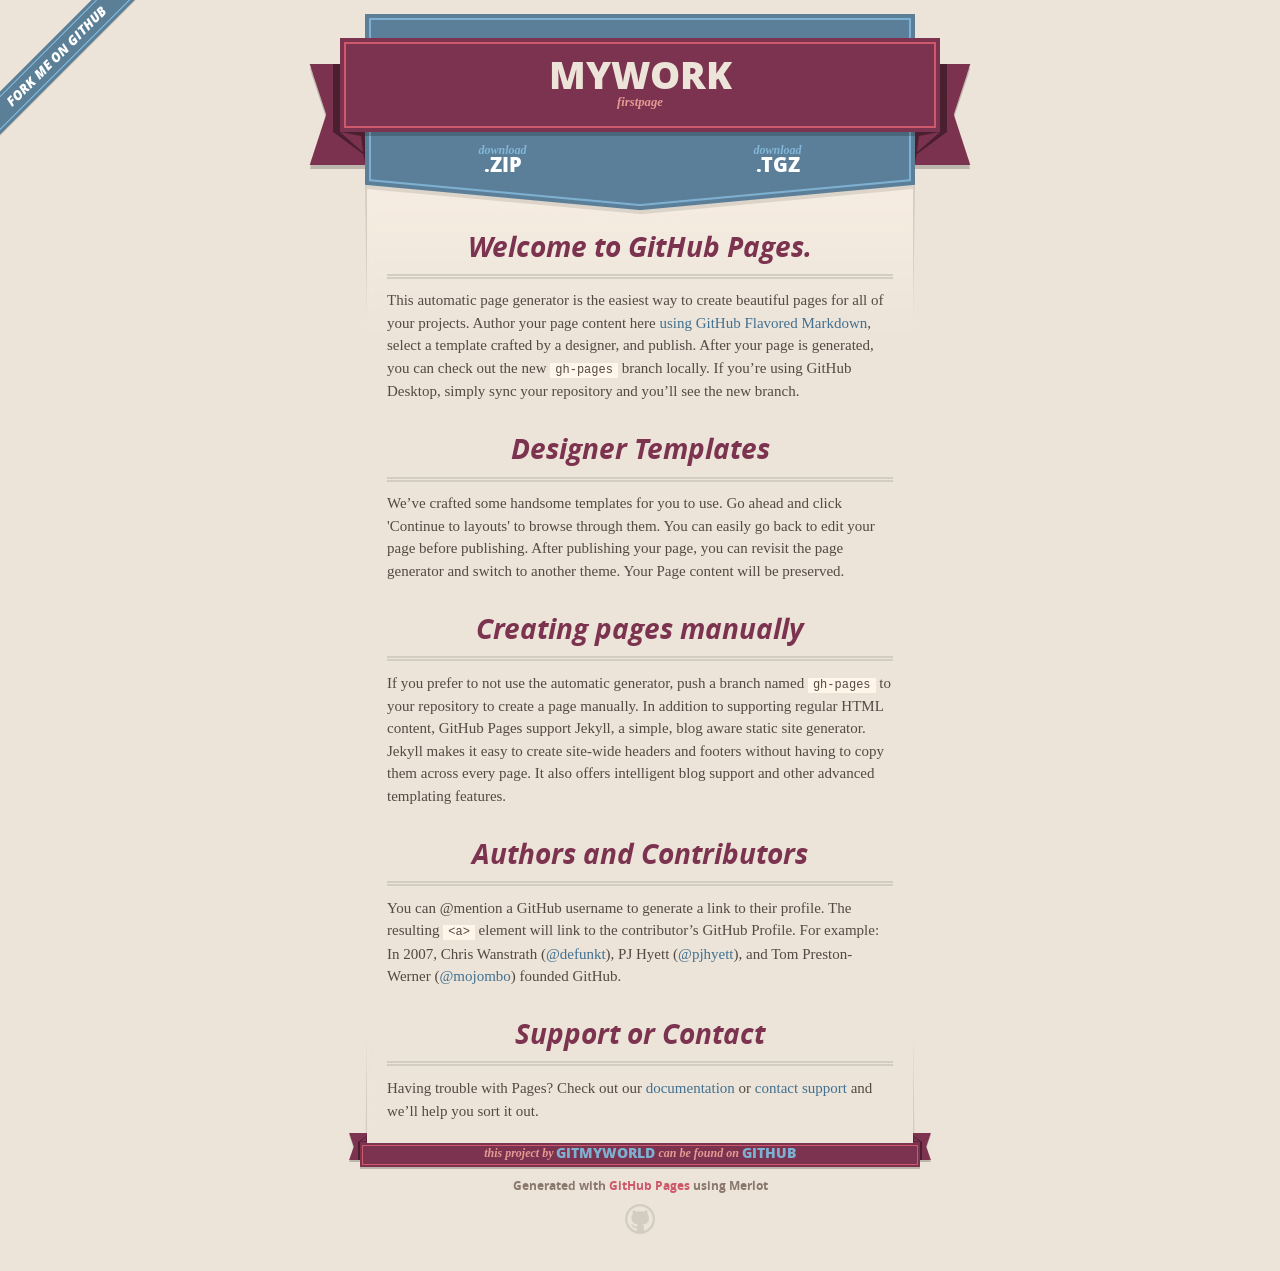
==== index.html @ 2793f1ef "Create gh-pages branch via GitHub" ====
<!DOCTYPE html>
<html>
  <head>
    <meta charset='utf-8'>
    <meta http-equiv="X-UA-Compatible" content="chrome=1">
    <meta name="viewport" content="width=640">

    <link rel="stylesheet" href="stylesheets/core.css" media="screen">
    <link rel="stylesheet" href="stylesheets/mobile.css" media="handheld, only screen and (max-device-width:640px)">
    <link rel="stylesheet" href="stylesheets/github-light.css">

    <script type="text/javascript" src="javascripts/modernizr.js"></script>
    <script type="text/javascript" src="https://ajax.googleapis.com/ajax/libs/jquery/1.7.1/jquery.min.js"></script>
    <script type="text/javascript" src="javascripts/headsmart.min.js"></script>
    <script type="text/javascript">
      $(document).ready(function () {
        $('#main_content').headsmart()
      })
    </script>
    <title>Mywork by GitmyWorld</title>
  </head>

  <body>
    <a id="forkme_banner" href="https://github.com/GitmyWorld/mywork">View on GitHub</a>
    <div class="shell">

      <header>
        <span class="ribbon-outer">
          <span class="ribbon-inner">
            <h1>Mywork</h1>
            <h2>firstpage</h2>
          </span>
          <span class="left-tail"></span>
          <span class="right-tail"></span>
        </span>
      </header>

      <section id="downloads">
        <span class="inner">
          <a href="https://github.com/GitmyWorld/mywork/zipball/master" class="zip"><em>download</em> .ZIP</a><a href="https://github.com/GitmyWorld/mywork/tarball/master" class="tgz"><em>download</em> .TGZ</a>
        </span>
      </section>


      <span class="banner-fix"></span>


      <section id="main_content">
        <h3>
<a id="welcome-to-github-pages" class="anchor" href="#welcome-to-github-pages" aria-hidden="true"><span aria-hidden="true" class="octicon octicon-link"></span></a>Welcome to GitHub Pages.</h3>

<p>This automatic page generator is the easiest way to create beautiful pages for all of your projects. Author your page content here <a href="https://guides.github.com/features/mastering-markdown/">using GitHub Flavored Markdown</a>, select a template crafted by a designer, and publish. After your page is generated, you can check out the new <code>gh-pages</code> branch locally. If you’re using GitHub Desktop, simply sync your repository and you’ll see the new branch.</p>

<h3>
<a id="designer-templates" class="anchor" href="#designer-templates" aria-hidden="true"><span aria-hidden="true" class="octicon octicon-link"></span></a>Designer Templates</h3>

<p>We’ve crafted some handsome templates for you to use. Go ahead and click 'Continue to layouts' to browse through them. You can easily go back to edit your page before publishing. After publishing your page, you can revisit the page generator and switch to another theme. Your Page content will be preserved.</p>

<h3>
<a id="creating-pages-manually" class="anchor" href="#creating-pages-manually" aria-hidden="true"><span aria-hidden="true" class="octicon octicon-link"></span></a>Creating pages manually</h3>

<p>If you prefer to not use the automatic generator, push a branch named <code>gh-pages</code> to your repository to create a page manually. In addition to supporting regular HTML content, GitHub Pages support Jekyll, a simple, blog aware static site generator. Jekyll makes it easy to create site-wide headers and footers without having to copy them across every page. It also offers intelligent blog support and other advanced templating features.</p>

<h3>
<a id="authors-and-contributors" class="anchor" href="#authors-and-contributors" aria-hidden="true"><span aria-hidden="true" class="octicon octicon-link"></span></a>Authors and Contributors</h3>

<p>You can @mention a GitHub username to generate a link to their profile. The resulting <code>&lt;a&gt;</code> element will link to the contributor’s GitHub Profile. For example: In 2007, Chris Wanstrath (<a href="https://github.com/defunkt" class="user-mention">@defunkt</a>), PJ Hyett (<a href="https://github.com/pjhyett" class="user-mention">@pjhyett</a>), and Tom Preston-Werner (<a href="https://github.com/mojombo" class="user-mention">@mojombo</a>) founded GitHub.</p>

<h3>
<a id="support-or-contact" class="anchor" href="#support-or-contact" aria-hidden="true"><span aria-hidden="true" class="octicon octicon-link"></span></a>Support or Contact</h3>

<p>Having trouble with Pages? Check out our <a href="https://help.github.com/pages">documentation</a> or <a href="https://github.com/contact">contact support</a> and we’ll help you sort it out.</p>
      </section>

      <footer>
        <span class="ribbon-outer">
          <span class="ribbon-inner">
            <p>this project by <a href="https://github.com/GitmyWorld">GitmyWorld</a> can be found on <a href="https://github.com/GitmyWorld/mywork">GitHub</a></p>
          </span>
          <span class="left-tail"></span>
          <span class="right-tail"></span>
        </span>
        <p>Generated with <a href="https://pages.github.com">GitHub Pages</a> using Merlot</p>
        <span class="octocat"></span>
      </footer>

    </div>

    
  </body>
</html>
---- stylesheets/core.css ----
@import url("screen.css");
@import url("non-screen.css") handheld;
@import url("non-screen.css") only screen and (max-device-width:640px);
---- stylesheets/mobile.css ----
/* Generated by Font Squirrel (http://www.fontsquirrel.com) on February 9, 2012 */


@font-face {
  font-family: 'Open Sans';
  src: url('../fonts/opensans-regular-webfont.eot');
  src: url('../fonts/opensans-regular-webfont.eot?#iefix') format('embedded-opentype'),
       url('../fonts/opensans-regular-webfont.woff') format('woff'),
       url('../fonts/opensans-regular-webfont.ttf') format('truetype'),
       url('../fonts/opensans-regular-webfont.svg#OpenSansRegular') format('svg');
  font-weight: normal;
  font-style: normal;
}

@font-face {
  font-family: 'Open Sans';
  src: url('../fonts/opensans-italic-webfont.eot');
  src: url('../fonts/opensans-italic-webfont.eot?#iefix') format('embedded-opentype'),
       url('../fonts/opensans-italic-webfont.woff') format('woff'),
       url('../fonts/opensans-italic-webfont.ttf') format('truetype'),
       url('../fonts/opensans-italic-webfont.svg#OpenSansItalic') format('svg');
  font-weight: normal;
  font-style: italic;
}

@font-face {
  font-family: 'Open Sans';
  src: url('../fonts/opensans-bold-webfont.eot');
  src: url('../fonts/opensans-bold-webfont.eot?#iefix') format('embedded-opentype'),
       url('../fonts/opensans-bold-webfont.woff') format('woff'),
       url('../fonts/opensans-bold-webfont.ttf') format('truetype'),
       url('../fonts/opensans-bold-webfont.svg#OpenSansBold') format('svg');
  font-weight: bold;
  font-style: normal;
}

@font-face {
  font-family: 'Open Sans';
  src: url('../fonts/opensans-bolditalic-webfont.eot');
  src: url('../fonts/opensans-bolditalic-webfont.eot?#iefix') format('embedded-opentype'),
       url('../fonts/opensans-bolditalic-webfont.woff') format('woff'),
       url('../fonts/opensans-bolditalic-webfont.ttf') format('truetype'),
       url('../fonts/opensans-bolditalic-webfont.svg#OpenSansBoldItalic') format('svg');
  font-weight: bold;
  font-style: italic;
}

@font-face {
  font-family: 'Open Sans';
  src: url('../fonts/opensans-extrabold-webfont.eot');
  src: url('../fonts/opensans-extrabold-webfont.eot?#iefix') format('embedded-opentype'),
       url('../fonts/opensans-extrabold-webfont.woff') format('woff'),
       url('../fonts/opensans-extrabold-webfont.ttf') format('truetype'),
       url('../fonts/opensans-extrabold-webfont.svg#OpenSansExtrabold') format('svg');
  font-weight: bolder;
  font-style: normal;
}


/* http://meyerweb.com/eric/tools/css/reset/ 
   v2.0 | 20110126
   License: none (public domain)
*/

html, body, div, span, applet, object, iframe,
h1, h2, h3, h4, h5, h6, p, blockquote, pre,
a, abbr, acronym, address, big, cite, code,
del, dfn, em, img, ins, kbd, q, s, samp,
small, strike, strong, sub, sup, tt, var,
b, u, i, center,
dl, dt, dd, ol, ul, li,
fieldset, form, label, legend,
table, caption, tbody, tfoot, thead, tr, th, td,
article, aside, canvas, details, embed, 
figure, figcaption, footer, header, hgroup, 
menu, nav, output, ruby, section, summary,
time, mark, audio, video {
  margin: 0;
  padding: 0;
  border: 0;
  font-size: 100%;
  font: inherit;
  vertical-align: baseline;
}
/* HTML5 display-role reset for older browsers */
article, aside, details, figcaption, figure, 
footer, header, hgroup, menu, nav, section {
  display: block;
}
body {
  line-height: 1;
}
ol, ul {
  list-style: none;
}
blockquote, q {
  quotes: none;
}
blockquote:before, blockquote:after,
q:before, q:after {
  content: '';
  content: none;
}
table {
  border-collapse: collapse;
  border-spacing: 0;
}

header, footer, section {
  display: block;
  position: relative;
}

/* STYLES */

div.shell {
  display: block;
  width: 640px;
  margin: 0 auto;
}

a#forkme_banner {
  display: none;
}

/* header */

header {
  position: relative;
  z-index: 2;
  margin: 0;
  max-width: 640px;
  top: 51px;
}

header span.ribbon-inner {
  position: relative;
  display: block;
  background-color: #cd596b;
  border: 8px solid #7c334f;
  padding: 6px;
  z-index: 1;
}

header span.left-tail, header span.right-tail {
  position: relative;
  display: block;
  width: 19px;
  height: 10px;
  background: transparent url(../images/ribbon-tail-sprite-2x.png) 0 0 no-repeat;
  position: absolute;
  bottom: -10px;
  z-index: 0;
}

header span.left-tail {
  background-position: 0 0;
  left: 0;
}

header span.right-tail {
  background-position: -19px 0;
  right: 0;
}

header h1 {
  background-color: #7c334f;
  font-size: 2em;
  font-weight: bolder;
  font-style: normal;
  text-transform: uppercase;
  color: #ece4d8;
  text-align: center;
  line-height:1;  
  padding: 14px 20px 0;
}

header h2 {
  background-color: #7c334f;
  font: bold italic .85em/1.5 Georgia, Times, “Times New Roman”, serif;
  color: #e69b95;
  padding-bottom: 14px;
  margin-top: -3px;
  text-align: center;
}

section#downloads {
  position: relative;
  display: block;
  height: 171px;
  width: 602px;
  padding-bottom: 150px;
  margin: 51px auto -250px;
  z-index: 1;
  background: transparent url(../images/shield.png) center 0 no-repeat;
}

section#downloads a {
  display: none;
}

span.banner-fix {
  background: transparent url(../images/shield-fallback.png) center top no-repeat;
  display: block;
  height: 31px;
  position: absolute;
  width: 640px;
  top: 20px;

}

section#main_content {
  z-index: 2;
  padding: 20px 40px 0;
  min-height:185px;
}

/* footer */

footer {
  background: none;
  padding-top: 104px;
  margin: -94px auto 40px;
  max-width:640px;
  text-align: center;
}

footer span.ribbon-outer {
  display: block;
  position: relative;
  border-bottom: 2px solid #bdb6ad;
}

footer span.ribbon-inner {
  position: relative;
  display: block;
  background-color: #cd596b;
  border: 8px solid #7c334f;
  padding: 6px;
  z-index: 1;
}

footer p {
  font-family: 'Open Sans', sans-serif;
  font-weight: bold;
  font-size: .6em;
  color: #8b786f;
}

footer a {
  color: #cd596b;
}

footer span.ribbon-inner p {
  background-color: #7c334f;
  margin: 0;
  color: #e69b95;
  font: bold italic 22px/1 Georgia, Times, “Times New Roman”, serif;
  height: auto;
  line-height: 1.1;
  padding: 20px 0px 10px;
}

footer span.ribbon-inner a {
  display: block;
  position: relative;
  bottom: 0;
  color: #7eb0d2;
  font-family: 'Open Sans', sans-serif;
  text-transform: uppercase;
  font-style: normal;
  font-weight: bolder;
  font-size: 38px;
  padding-bottom: 10px;
}

footer span.ribbon-inner a:hover {
  color: #7eb0d2;
}

footer span.left-tail, footer span.right-tail {
  position: relative;
  display: block;
  width: 23px;
  height: 126px;
  background: transparent url(../images/small-ribbon-tail-sprite-2x.png) 0 0 no-repeat;
  position: absolute;
  top: -126px;
  z-index: 0;
}

footer span.left-tail {
  background-position: 0 0;
  left: 0;
}

footer span.right-tail {
  background-position: -23px 0;
  right: 0;
}

footer span.octocat {
  background: transparent url(../images/octocat-2x.png) 0 0 no-repeat;
  display: block;
  width: 60px;
  height: 60px;
  margin: 20px auto 0;}

/* content */

body {
  background: #ece4d8;
  font: normal normal 30px/1.5 Georgia, Palatino,” Palatino Linotype”, Times, “Times New Roman”, serif;
  color: #544943;
  -webkit-font-smoothing: antialiased;
}

a, a:hover {
  color: #417090;
}

a {
  text-decoration: none;
}

a:hover {
  text-decoration: underline;
}

h1,h2,h3,h4,h5,h6 {
  font-family: 'Open Sans', sans-serif;
  font-weight: bold;
}

p {
  margin: .7em 0 0;
}

strong {
  font-weight: bold;
}

em {
  font-style: italic;
}

ol {
  margin: .7em 0;
  list-style-type: decimal;
  padding-left: 1.35em;
}

ul {
  margin: .7em 0;
  padding-left: 1.35em;
}

ul li {
  padding-left: 20px;
  background: transparent url(../images/chevron-2x.png) left 15px no-repeat;
}

blockquote {
  font-family: 'Open Sans', sans-serif;
  margin: 20px 0;
  color: #8b786f;
  padding-left: 1.35em;
  background: transparent url('../images/blockquote-gfx-2x.png') 0 8px no-repeat;
}

img {
  -webkit-box-shadow: 0px 4px 0px #bdb6ad;
  -moz-box-shadow: 0px 4px 0px #bdb6ad;
  box-shadow: 0px 4px 0px #bdb6ad;
  border: 4px solid #fff6e9;
  max-width: 556px;
}

hr {
  border: none;
  outline: none;
  height: 42px;
  background: transparent url('../images/hr-2x.jpg') center center repeat-x;
  margin: 0 0 20px;
}

code {
  background: #fff6e9;
  font: normal normal .9em/1.7 "Lucida Sans Typewriter", "Lucida Console", Monaco, "Bitstream Vera Sans Mono", monospace;
  padding: 0 5px 1px;
}

pre {
  margin: 10px 0 20px;
  padding: .7em;
  background: #fff6e9;
  border-bottom: 4px solid #bdb6ad;
  font: normal normal .9em/1.7 "Lucida Sans Typewriter", "Lucida Console", Monaco, "Bitstream Vera Sans Mono", monospace;
  overflow: auto;
}

table {
  background: #fff6e9;
  display: table;
  width: 100%;
  border-collapse: separate;
  border-bottom: 4px solid #bdb6ad;
  margin: 10px 0;
}

tr {
  display: table-row;
}

th {
  display: table-cell;
  padding: 2px 10px;
  border: solid #ece4d8;
  border-width: 0 4px 4px 0;
  color: #cd596b;
  font-family: 'Open Sans', sans-serif;
  font-weight: bold;
  font-size: .85em;
}

td {
  display: table-cell;
  padding: 0 .7em;
  border: solid #ece4d8;
  border-width: 0 4px 4px 0;
}

td:last-child, th:last-child {
  border-right: none;
}

tr:last-child td {
  border-bottom: none;
}

dl {
  margin: .7em 0 20px;
}

dt {
  font-family: 'Open Sans', sans-serif;
  font-weight: bold;
}

dd {
  padding-left: 1.35em;
}

dd p:first-child {
  margin-top: 0;
}

/* Content based headers */

#main_content > .header-level-1:first-child,
#main_content > .header-level-2:first-child,
#main_content > .header-level-3:first-child,
#main_content > .header-level-4:first-child,
#main_content > .header-level-5:first-child,
#main_content > .header-level-6:first-child {
  margin-top: 0;
}

.header-level-1 {
  font-size: 1.85em;
  border-bottom: .2em double #d3ccc1;
  color: #7c334f;
  text-align: center;
  font-style: italic;
  margin: 1.1em 0 .38em;
  line-height: 1.2;
  padding-bottom: 10px
}

.header-level-2 {
  font-size: 1.58em;
  color: #7c334f;
  margin: .95em 0 .5em;
  border-bottom: .1em solid #D3CCC1;
  line-height: 1.2;
  padding-bottom: 10px
}

.header-level-3 {
  margin: 20px 0 10px;
  font-size: 1.45em;
}

.header-level-4 {
  margin: .6em 0;
  font-size: 1.2em;
  color: #cd596b;
}

.header-level-5 {
  margin: .7em 0;
  font-size: 1em;
  color: #8b786f;
}

.header-level-6 {
  margin: .8em 0;
  font-size: .85em;
  font-style: italic;
}
---- stylesheets/github-light.css ----
/*
The MIT License (MIT)

Copyright (c) 2016 GitHub, Inc.

Permission is hereby granted, free of charge, to any person obtaining a copy
of this software and associated documentation files (the "Software"), to deal
in the Software without restriction, including without limitation the rights
to use, copy, modify, merge, publish, distribute, sublicense, and/or sell
copies of the Software, and to permit persons to whom the Software is
furnished to do so, subject to the following conditions:

The above copyright notice and this permission notice shall be included in all
copies or substantial portions of the Software.

THE SOFTWARE IS PROVIDED "AS IS", WITHOUT WARRANTY OF ANY KIND, EXPRESS OR
IMPLIED, INCLUDING BUT NOT LIMITED TO THE WARRANTIES OF MERCHANTABILITY,
FITNESS FOR A PARTICULAR PURPOSE AND NONINFRINGEMENT. IN NO EVENT SHALL THE
AUTHORS OR COPYRIGHT HOLDERS BE LIABLE FOR ANY CLAIM, DAMAGES OR OTHER
LIABILITY, WHETHER IN AN ACTION OF CONTRACT, TORT OR OTHERWISE, ARISING FROM,
OUT OF OR IN CONNECTION WITH THE SOFTWARE OR THE USE OR OTHER DEALINGS IN THE
SOFTWARE.

*/

.pl-c /* comment */ {
  color: #969896;
}

.pl-c1 /* constant, variable.other.constant, support, meta.property-name, support.constant, support.variable, meta.module-reference, markup.raw, meta.diff.header */,
.pl-s .pl-v /* string variable */ {
  color: #0086b3;
}

.pl-e /* entity */,
.pl-en /* entity.name */ {
  color: #795da3;
}

.pl-smi /* variable.parameter.function, storage.modifier.package, storage.modifier.import, storage.type.java, variable.other */,
.pl-s .pl-s1 /* string source */ {
  color: #333;
}

.pl-ent /* entity.name.tag */ {
  color: #63a35c;
}

.pl-k /* keyword, storage, storage.type */ {
  color: #a71d5d;
}

.pl-s /* string */,
.pl-pds /* punctuation.definition.string, string.regexp.character-class */,
.pl-s .pl-pse .pl-s1 /* string punctuation.section.embedded source */,
.pl-sr /* string.regexp */,
.pl-sr .pl-cce /* string.regexp constant.character.escape */,
.pl-sr .pl-sre /* string.regexp source.ruby.embedded */,
.pl-sr .pl-sra /* string.regexp string.regexp.arbitrary-repitition */ {
  color: #183691;
}

.pl-v /* variable */ {
  color: #ed6a43;
}

.pl-id /* invalid.deprecated */ {
  color: #b52a1d;
}

.pl-ii /* invalid.illegal */ {
  color: #f8f8f8;
  background-color: #b52a1d;
}

.pl-sr .pl-cce /* string.regexp constant.character.escape */ {
  font-weight: bold;
  color: #63a35c;
}

.pl-ml /* markup.list */ {
  color: #693a17;
}

.pl-mh /* markup.heading */,
.pl-mh .pl-en /* markup.heading entity.name */,
.pl-ms /* meta.separator */ {
  font-weight: bold;
  color: #1d3e81;
}

.pl-mq /* markup.quote */ {
  color: #008080;
}

.pl-mi /* markup.italic */ {
  font-style: italic;
  color: #333;
}

.pl-mb /* markup.bold */ {
  font-weight: bold;
  color: #333;
}

.pl-md /* markup.deleted, meta.diff.header.from-file */ {
  color: #bd2c00;
  background-color: #ffecec;
}

.pl-mi1 /* markup.inserted, meta.diff.header.to-file */ {
  color: #55a532;
  background-color: #eaffea;
}

.pl-mdr /* meta.diff.range */ {
  font-weight: bold;
  color: #795da3;
}

.pl-mo /* meta.output */ {
  color: #1d3e81;
}
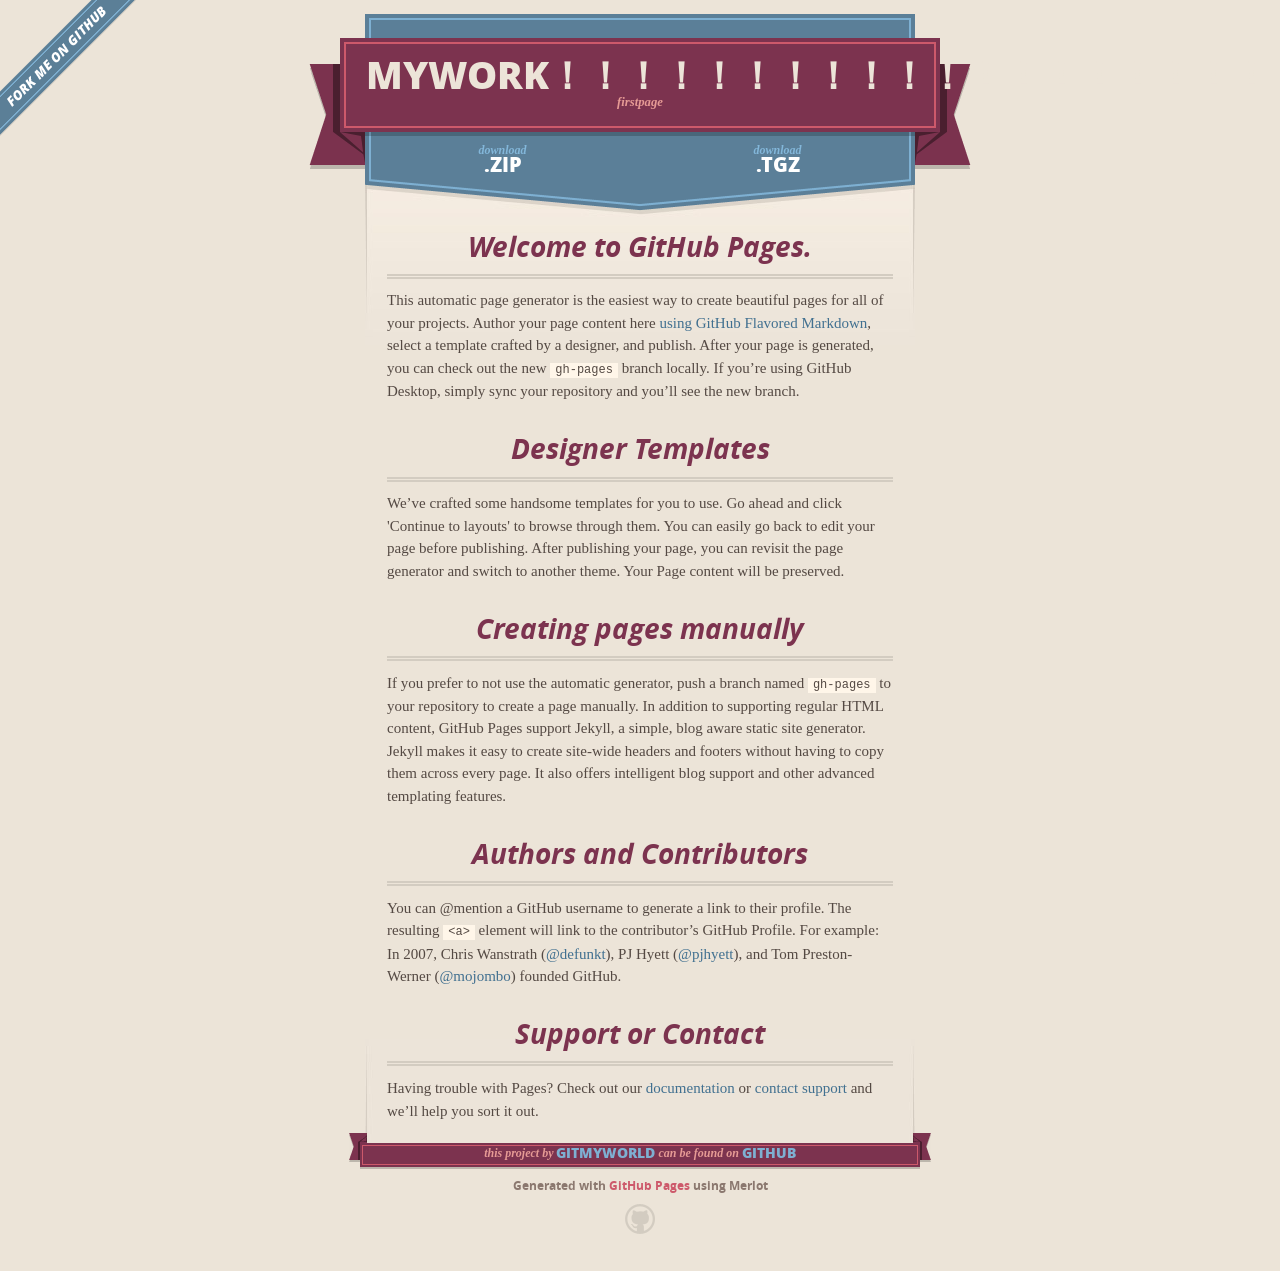
==== commit 5260ab10: "Update index.html" ====
--- a/index.html
+++ b/index.html
@@ -27,7 +27,7 @@
       <header>
         <span class="ribbon-outer">
           <span class="ribbon-inner">
-            <h1>Mywork</h1>
+            <h1>Mywork！！！！！！！！！！！！！！！！！！！！！！！</h1>
             <h2>firstpage</h2>
           </span>
           <span class="left-tail"></span>
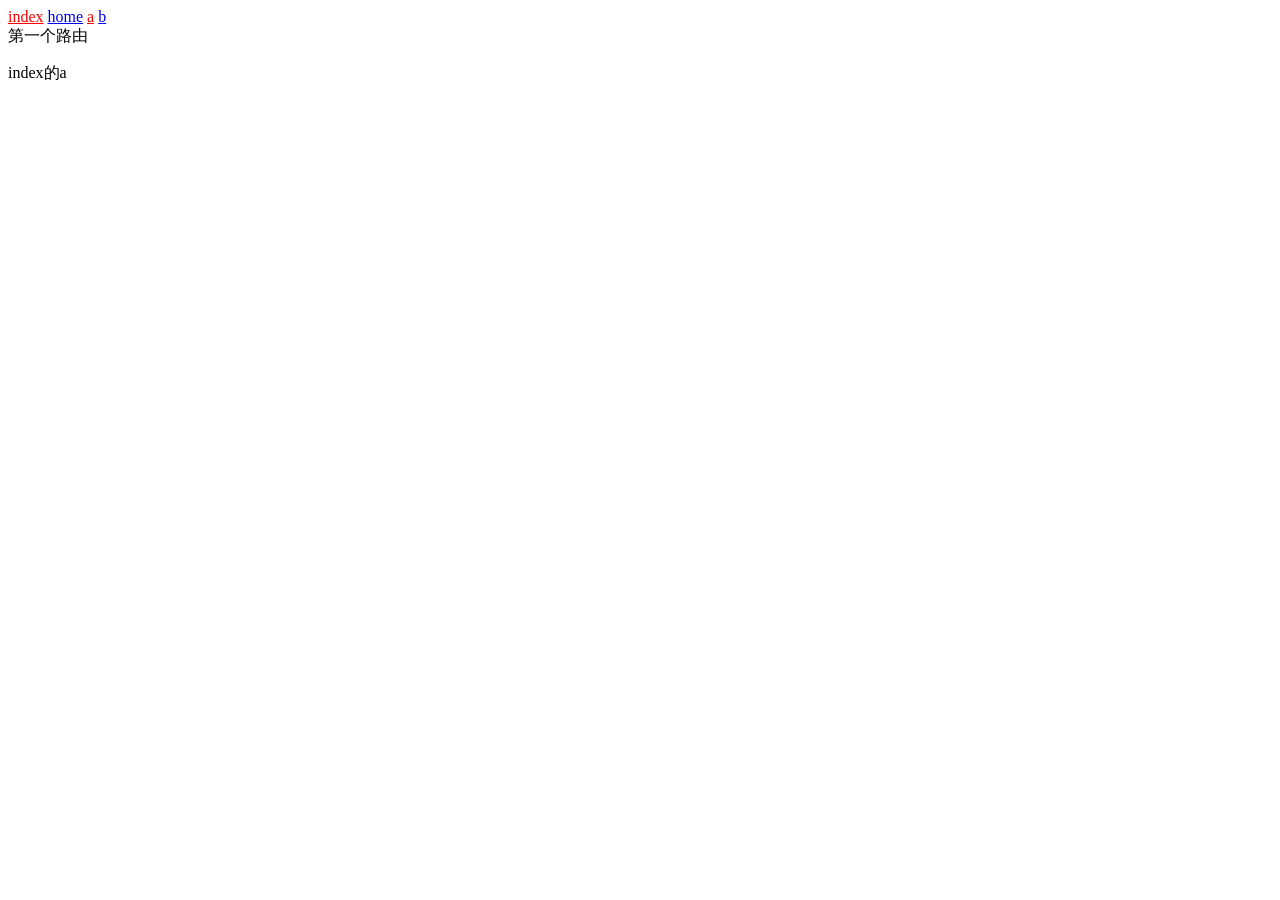
==== commit c164364a: "github push to gh-pages" ====
--- a/index.html
+++ b/index.html
@@ -1,91 +1,103 @@
 <!DOCTYPE html>
 <html>
-  <head>
-    <meta charset='utf-8'>
-    <meta http-equiv="X-UA-Compatible" content="chrome=1">
-    <meta name="viewport" content="width=640">
+	<head>
+		<meta charset="UTF-8">
+		<title></title>
+	</head>
+	<body>
+		
+		<div id="demo"></div>
+	</body>
+	<template id="app">
+			<a v-link="{path:'/index'}">index</a>
+			<a v-link="{name:'home',params:{id:1,name:'abc',age:19}}">home</a> <!--参数传递-->
+			<a v-link="{path:'/index/a'}">a</a>
+			<a v-link="{path:'/index/b'}">b</a> 	
+			<!--视图--> 
+			<router-view></router-view> 
+	</template>	
+	
+	<script src="js/vue.js"></script>
+	<script src="js/vue-router.js"></script>
+	<script src="js/vue-resource.min.js"></script>
+	<script type="text/javascript">
+	
+	//app下
+		var index = Vue.extend({
+			template:'<div>第一个路由</div><router-view></router-view>',		
+		})
+		var home = Vue.extend({
+			template:'<div>第 二个路由</div>',	
+			//获取url上参数:id
+			route:{
+				data:function(transition){
+					console.log(transition)
+					this.$http.get('test.php',{
+						params:{
+							name:transition.to.params.age,
+						}
+					}).then(function(data){
+						console.log(data)
+					})
+				}
+			}
+		})
+	//index下	
+		var a = Vue.extend({
+			template:'<p>index的a</p>'
+		})
+		var b = Vue.extend({
+			template:'<p>index的b</p>'
+		})
+		
+		
+		
+		
+		 // 最外层
+		var App = Vue.extend({		
+			template:'#app',				
+			replace:false, //写成模板时添加
+			data:function(){
+				return {
+					name:'wsscat'
+				}
+			}
+		})  
+		
+		
+	var router = new VueRouter()
+		// 切换组件
+		router.map({
+			//  #!/index
+			'/index':{
+				component:index,
+				//嵌套路由
+				subRoutes:{
+					'/a':{
+						component:a,
+					},
+					'/b':{
+						component:b,
+					}
+				}
+			},
+			//参数传递
+			'/home/:id/:age':{
+				name:'home',
+				component:home
+			}
+		})
+		//激活
+		router.start(App,'#demo')
+		//默认路由
+		router.redirect({
+			'*':'/index/a'   //没有*：有index
+		})
+	</script>
+	<style type="text/css">
+		.v-link-active{
+			color:red
+		}
+	</style>
+</html>
 
-    <link rel="stylesheet" href="stylesheets/core.css" media="screen">
-    <link rel="stylesheet" href="stylesheets/mobile.css" media="handheld, only screen and (max-device-width:640px)">
-    <link rel="stylesheet" href="stylesheets/github-light.css">
-
-    <script type="text/javascript" src="javascripts/modernizr.js"></script>
-    <script type="text/javascript" src="https://ajax.googleapis.com/ajax/libs/jquery/1.7.1/jquery.min.js"></script>
-    <script type="text/javascript" src="javascripts/headsmart.min.js"></script>
-    <script type="text/javascript">
-      $(document).ready(function () {
-        $('#main_content').headsmart()
-      })
-    </script>
-    <title>Mywork by GitmyWorld</title>
-  </head>
-
-  <body>
-    <a id="forkme_banner" href="https://github.com/GitmyWorld/mywork">View on GitHub</a>
-    <div class="shell">
-
-      <header>
-        <span class="ribbon-outer">
-          <span class="ribbon-inner">
-            <h1>Mywork！！！！！！！！！！！！！！！！！！！！！！！</h1>
-            <h2>firstpage</h2>
-          </span>
-          <span class="left-tail"></span>
-          <span class="right-tail"></span>
-        </span>
-      </header>
-
-      <section id="downloads">
-        <span class="inner">
-          <a href="https://github.com/GitmyWorld/mywork/zipball/master" class="zip"><em>download</em> .ZIP</a><a href="https://github.com/GitmyWorld/mywork/tarball/master" class="tgz"><em>download</em> .TGZ</a>
-        </span>
-      </section>
-
-
-      <span class="banner-fix"></span>
-
-
-      <section id="main_content">
-        <h3>
-<a id="welcome-to-github-pages" class="anchor" href="#welcome-to-github-pages" aria-hidden="true"><span aria-hidden="true" class="octicon octicon-link"></span></a>Welcome to GitHub Pages.</h3>
-
-<p>This automatic page generator is the easiest way to create beautiful pages for all of your projects. Author your page content here <a href="https://guides.github.com/features/mastering-markdown/">using GitHub Flavored Markdown</a>, select a template crafted by a designer, and publish. After your page is generated, you can check out the new <code>gh-pages</code> branch locally. If you’re using GitHub Desktop, simply sync your repository and you’ll see the new branch.</p>
-
-<h3>
-<a id="designer-templates" class="anchor" href="#designer-templates" aria-hidden="true"><span aria-hidden="true" class="octicon octicon-link"></span></a>Designer Templates</h3>
-
-<p>We’ve crafted some handsome templates for you to use. Go ahead and click 'Continue to layouts' to browse through them. You can easily go back to edit your page before publishing. After publishing your page, you can revisit the page generator and switch to another theme. Your Page content will be preserved.</p>
-
-<h3>
-<a id="creating-pages-manually" class="anchor" href="#creating-pages-manually" aria-hidden="true"><span aria-hidden="true" class="octicon octicon-link"></span></a>Creating pages manually</h3>
-
-<p>If you prefer to not use the automatic generator, push a branch named <code>gh-pages</code> to your repository to create a page manually. In addition to supporting regular HTML content, GitHub Pages support Jekyll, a simple, blog aware static site generator. Jekyll makes it easy to create site-wide headers and footers without having to copy them across every page. It also offers intelligent blog support and other advanced templating features.</p>
-
-<h3>
-<a id="authors-and-contributors" class="anchor" href="#authors-and-contributors" aria-hidden="true"><span aria-hidden="true" class="octicon octicon-link"></span></a>Authors and Contributors</h3>
-
-<p>You can @mention a GitHub username to generate a link to their profile. The resulting <code>&lt;a&gt;</code> element will link to the contributor’s GitHub Profile. For example: In 2007, Chris Wanstrath (<a href="https://github.com/defunkt" class="user-mention">@defunkt</a>), PJ Hyett (<a href="https://github.com/pjhyett" class="user-mention">@pjhyett</a>), and Tom Preston-Werner (<a href="https://github.com/mojombo" class="user-mention">@mojombo</a>) founded GitHub.</p>
-
-<h3>
-<a id="support-or-contact" class="anchor" href="#support-or-contact" aria-hidden="true"><span aria-hidden="true" class="octicon octicon-link"></span></a>Support or Contact</h3>
-
-<p>Having trouble with Pages? Check out our <a href="https://help.github.com/pages">documentation</a> or <a href="https://github.com/contact">contact support</a> and we’ll help you sort it out.</p>
-      </section>
-
-      <footer>
-        <span class="ribbon-outer">
-          <span class="ribbon-inner">
-            <p>this project by <a href="https://github.com/GitmyWorld">GitmyWorld</a> can be found on <a href="https://github.com/GitmyWorld/mywork">GitHub</a></p>
-          </span>
-          <span class="left-tail"></span>
-          <span class="right-tail"></span>
-        </span>
-        <p>Generated with <a href="https://pages.github.com">GitHub Pages</a> using Merlot</p>
-        <span class="octocat"></span>
-      </footer>
-
-    </div>
-
-    
-  </body>
-</html>
